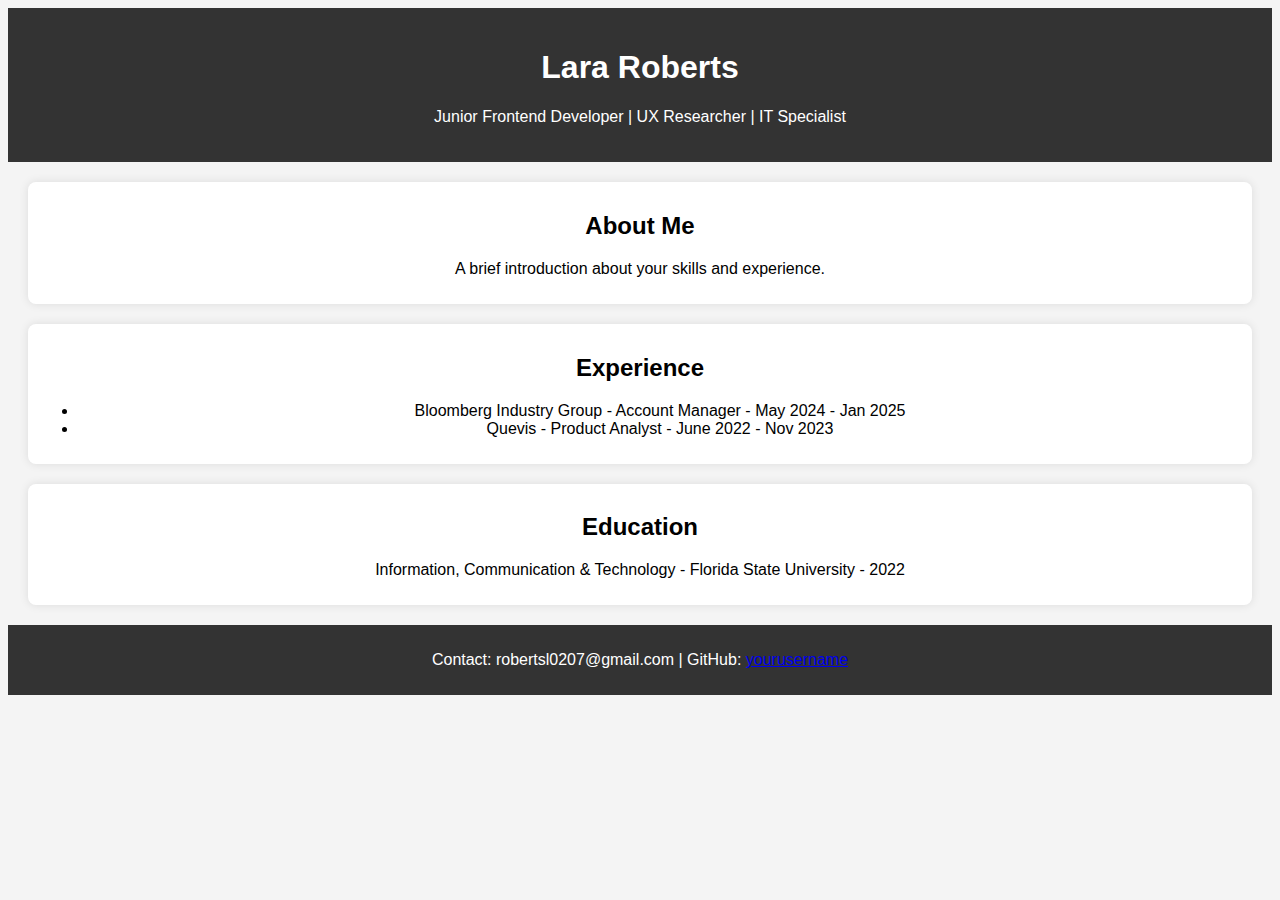
==== index.html @ cbf896d1 "added basic html, css, js files" ====
<!DOCTYPE html>
<html lang="en">
<head>
    <meta charset="UTF-8">
    <meta name="viewport" content="width=device-width, initial-scale=1.0">
    <title>Lara Roberts - Resume Website</title>
    <link rel="stylesheet" href="style.css">
</head>
<body>
    <header>
        <h1>Lara Roberts</h1>
        <p>Junior Frontend Developer | UX Researcher | IT Specialist</p>
    </header>
    
    <section>
        <h2>About Me</h2>
        <p>A brief introduction about your skills and experience.</p>
    </section>

    <section>
        <h2>Experience</h2>
        <ul>
            <li>Bloomberg Industry Group - Account Manager - May 2024 - Jan 2025</li>
            <li>Quevis - Product Analyst - June 2022 - Nov 2023</li>
        </ul>
    </section>

    <section>
        <h2>Education</h2>
        <p>Information, Communication & Technology - Florida State University - 2022</p>
    </section>

    <footer>
        <p>Contact: robertsl0207@gmail.com | GitHub: <a href="https://github.com/lmrober77">yourusername</a></p>
    </footer>
</body>
</html>
---- style.css ----
body {
    font-family: Arial, sans-serif;
    text-align: center;
    background-color: #f4f4f4;
}

header {
    background-color: #333;
    color: white;
    padding: 20px;
}

section {
    margin: 20px;
    padding: 10px;
    background: white;
    border-radius: 8px;
    box-shadow: 0px 0px 10px rgba(0,0,0,0.1);
}

footer {
    margin-top: 20px;
    padding: 10px;
    background: #333;
    color: white;
}
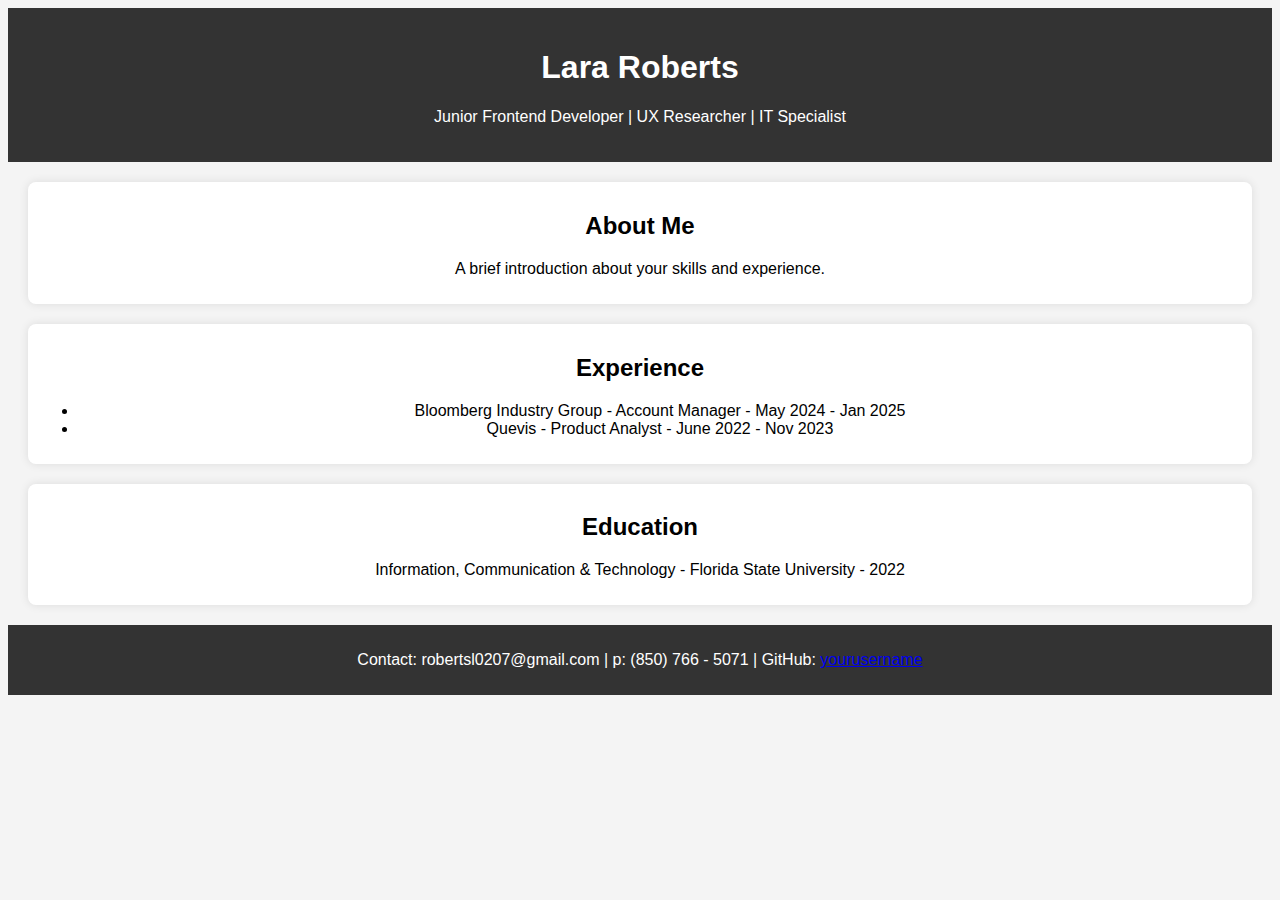
==== commit 54bfc20b: "added js for dark mode resume" ====
--- a/index.html
+++ b/index.html
@@ -31,7 +31,7 @@
     </section>
 
     <footer>
-        <p>Contact: robertsl0207@gmail.com | GitHub: <a href="https://github.com/lmrober77">yourusername</a></p>
+        <p>Contact: robertsl0207@gmail.com | p: (850) 766 - 5071 | GitHub: <a href="https://github.com/lmrober77">yourusername</a></p>
     </footer>
 </body>
 </html>
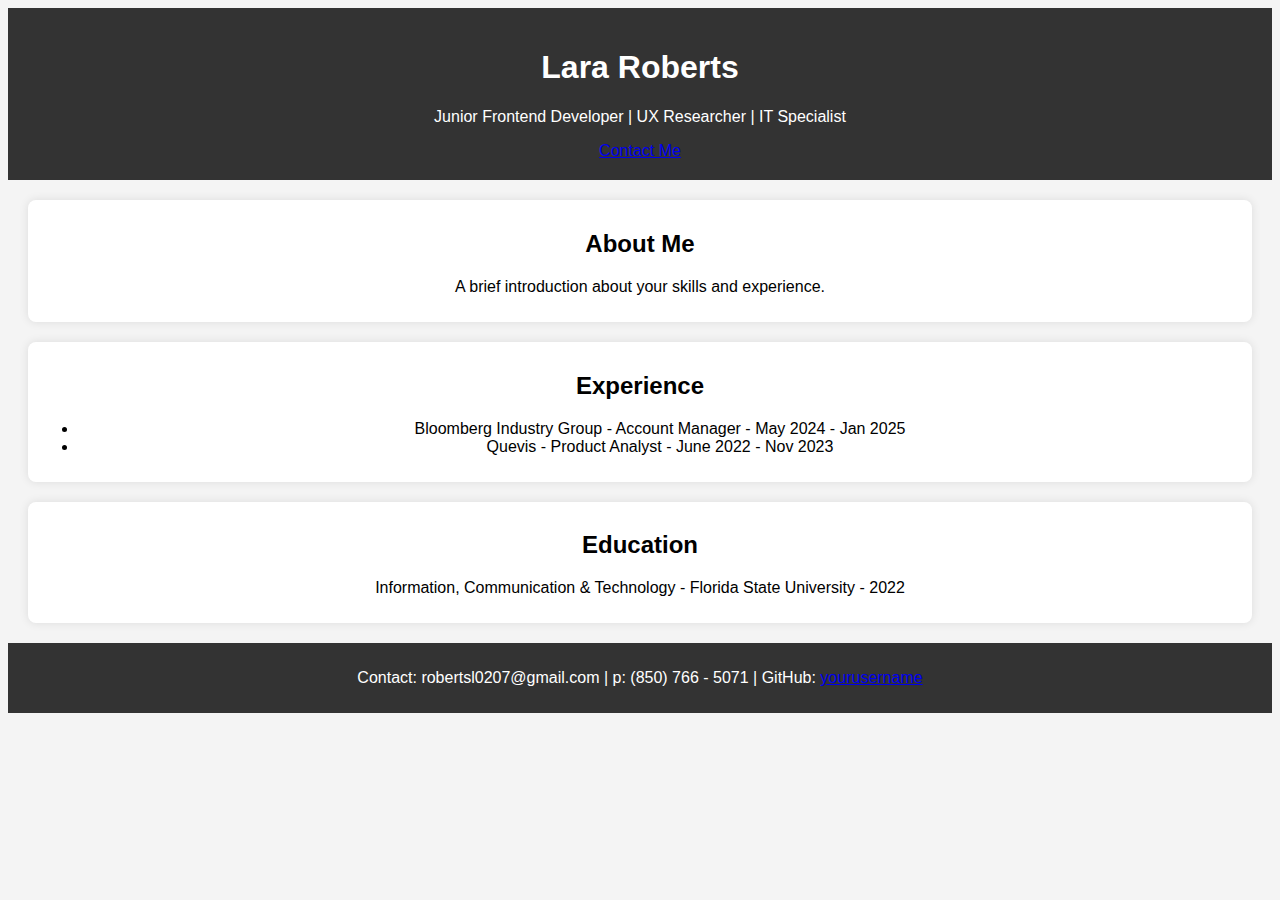
==== commit 1bb412a0: "added new page" ====
--- a/index.html
+++ b/index.html
@@ -10,6 +10,8 @@
     <header>
         <h1>Lara Roberts</h1>
         <p>Junior Frontend Developer | UX Researcher | IT Specialist</p>
+        <a href="contact-me.html">Contact Me</a>
+
     </header>
     
     <section>
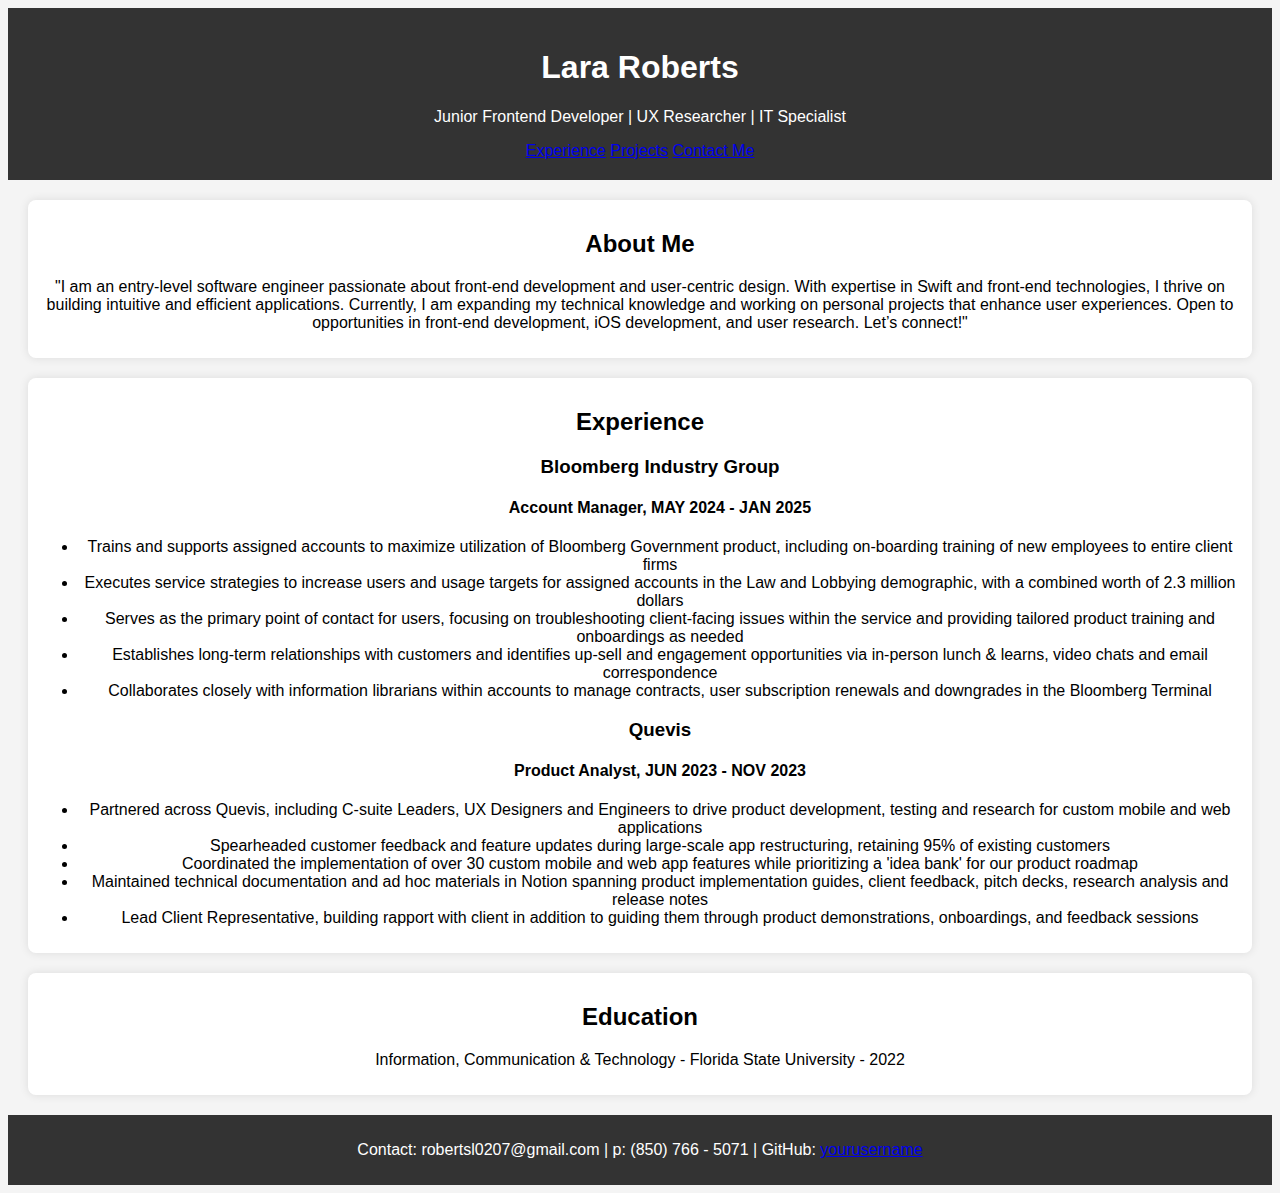
==== commit 23f98d62: "added expeience page and project page" ====
--- a/index.html
+++ b/index.html
@@ -10,20 +10,36 @@
     <header>
         <h1>Lara Roberts</h1>
         <p>Junior Frontend Developer | UX Researcher | IT Specialist</p>
+        <a href="contact-me.html">Experience</a>
+        <a href="projects.html">Projects</a>
         <a href="contact-me.html">Contact Me</a>
+       
 
     </header>
     
     <section>
         <h2>About Me</h2>
-        <p>A brief introduction about your skills and experience.</p>
+        <p>"I am an entry-level software engineer passionate about front-end development and user-centric design. With expertise in Swift and front-end technologies, I thrive on building intuitive and efficient applications. Currently, I am expanding my technical knowledge and working on personal projects that enhance user experiences. Open to opportunities in front-end development, iOS development, and user research. Let’s connect!"</p>
     </section>
 
     <section>
         <h2>Experience</h2>
         <ul>
-            <li>Bloomberg Industry Group - Account Manager - May 2024 - Jan 2025</li>
-            <li>Quevis - Product Analyst - June 2022 - Nov 2023</li>
+            <h3>Bloomberg Industry Group</h3>
+            <h4>Account Manager, MAY 2024 - JAN 2025</h4>
+                <li>Trains and supports assigned accounts to maximize utilization of Bloomberg Government product, including on-boarding training of new employees to entire client firms   </li>
+                <li>Executes service strategies to increase users and usage targets for assigned accounts in the Law and Lobbying demographic, with a combined worth of 2.3 million dollars  </li>
+                <li>Serves as the primary point of contact for users, focusing on troubleshooting client-facing issues within the service and providing tailored product training and onboardings  as needed  </li>
+                <li>Establishes long-term relationships with customers and identifies up-sell and engagement opportunities via in-person lunch & learns, video chats and email correspondence  </li>
+                <li>Collaborates closely with information librarians within accounts to manage contracts, user subscription renewals and downgrades  in the Bloomberg Terminal   </li>
+                
+            <h3>Quevis</h3>
+            <h4>Product Analyst, JUN 2023 - NOV 2023</h4>
+                <li> Partnered across Quevis, including C-suite Leaders, UX Designers and Engineers to drive product development, testing and research for custom mobile and web applications </li>
+                <li>Spearheaded customer feedback and feature updates during large-scale app restructuring, retaining 95% of existing customers</li>
+                <li>Coordinated the implementation of over 30 custom mobile and web app features while prioritizing a 'idea bank' for our product roadmap</li>
+                <li>Maintained technical documentation and ad hoc materials in Notion spanning product implementation guides, client feedback, pitch decks, research analysis and release notes</li>
+                <li>Lead Client Representative, building rapport with client in addition to guiding them through product demonstrations, onboardings, and feedback sessions</li>
         </ul>
     </section>
 
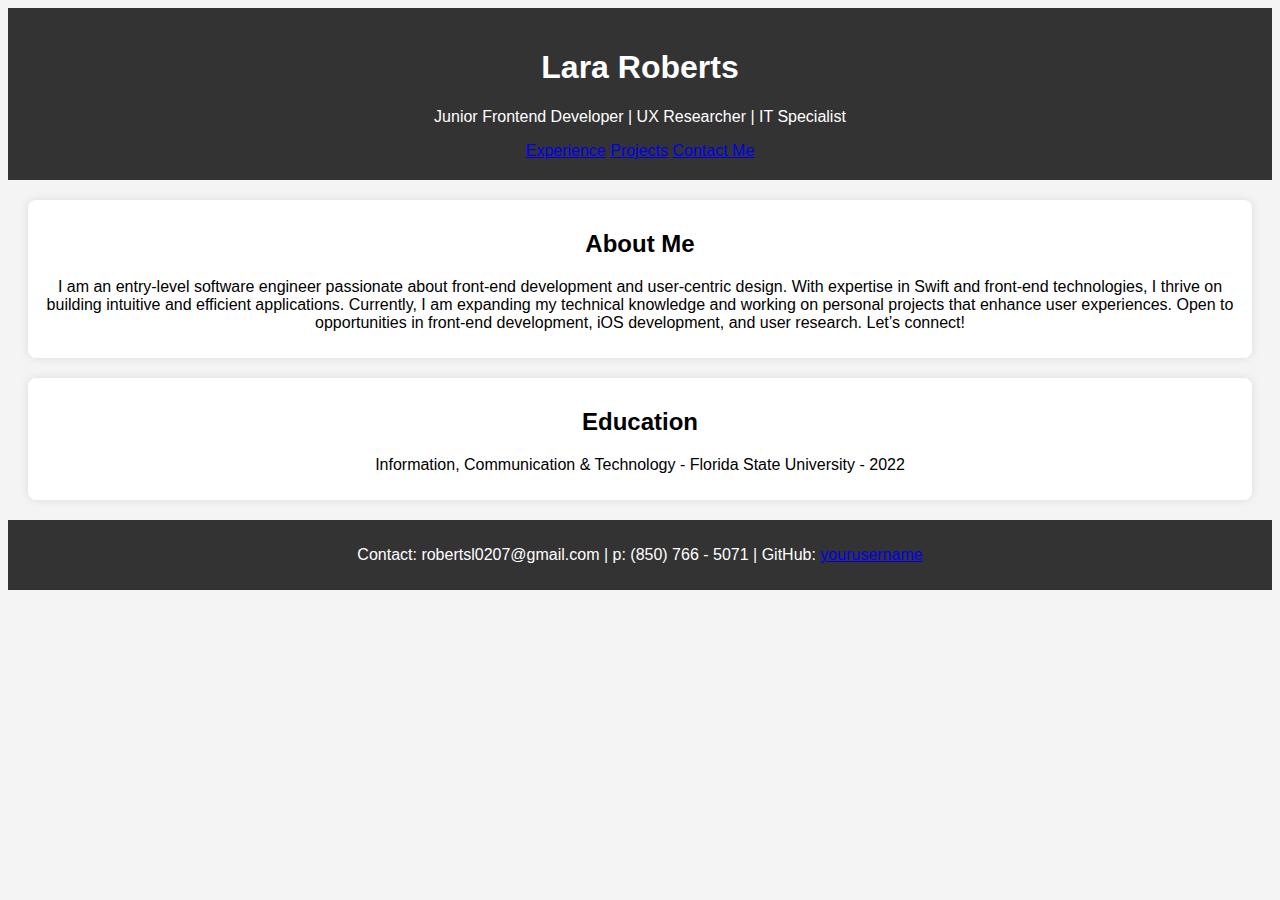
==== commit 5b5868ad: "moved expeirence conent to experience page" ====
--- a/index.html
+++ b/index.html
@@ -19,29 +19,10 @@
     
     <section>
         <h2>About Me</h2>
-        <p>"I am an entry-level software engineer passionate about front-end development and user-centric design. With expertise in Swift and front-end technologies, I thrive on building intuitive and efficient applications. Currently, I am expanding my technical knowledge and working on personal projects that enhance user experiences. Open to opportunities in front-end development, iOS development, and user research. Let’s connect!"</p>
+        <p>I am an entry-level software engineer passionate about front-end development and user-centric design. With expertise in Swift and front-end technologies, I thrive on building intuitive and efficient applications. Currently, I am expanding my technical knowledge and working on personal projects that enhance user experiences. Open to opportunities in front-end development, iOS development, and user research. Let’s connect!</p>
     </section>
 
-    <section>
-        <h2>Experience</h2>
-        <ul>
-            <h3>Bloomberg Industry Group</h3>
-            <h4>Account Manager, MAY 2024 - JAN 2025</h4>
-                <li>Trains and supports assigned accounts to maximize utilization of Bloomberg Government product, including on-boarding training of new employees to entire client firms   </li>
-                <li>Executes service strategies to increase users and usage targets for assigned accounts in the Law and Lobbying demographic, with a combined worth of 2.3 million dollars  </li>
-                <li>Serves as the primary point of contact for users, focusing on troubleshooting client-facing issues within the service and providing tailored product training and onboardings  as needed  </li>
-                <li>Establishes long-term relationships with customers and identifies up-sell and engagement opportunities via in-person lunch & learns, video chats and email correspondence  </li>
-                <li>Collaborates closely with information librarians within accounts to manage contracts, user subscription renewals and downgrades  in the Bloomberg Terminal   </li>
-                
-            <h3>Quevis</h3>
-            <h4>Product Analyst, JUN 2023 - NOV 2023</h4>
-                <li> Partnered across Quevis, including C-suite Leaders, UX Designers and Engineers to drive product development, testing and research for custom mobile and web applications </li>
-                <li>Spearheaded customer feedback and feature updates during large-scale app restructuring, retaining 95% of existing customers</li>
-                <li>Coordinated the implementation of over 30 custom mobile and web app features while prioritizing a 'idea bank' for our product roadmap</li>
-                <li>Maintained technical documentation and ad hoc materials in Notion spanning product implementation guides, client feedback, pitch decks, research analysis and release notes</li>
-                <li>Lead Client Representative, building rapport with client in addition to guiding them through product demonstrations, onboardings, and feedback sessions</li>
-        </ul>
-    </section>
+    
 
     <section>
         <h2>Education</h2>
